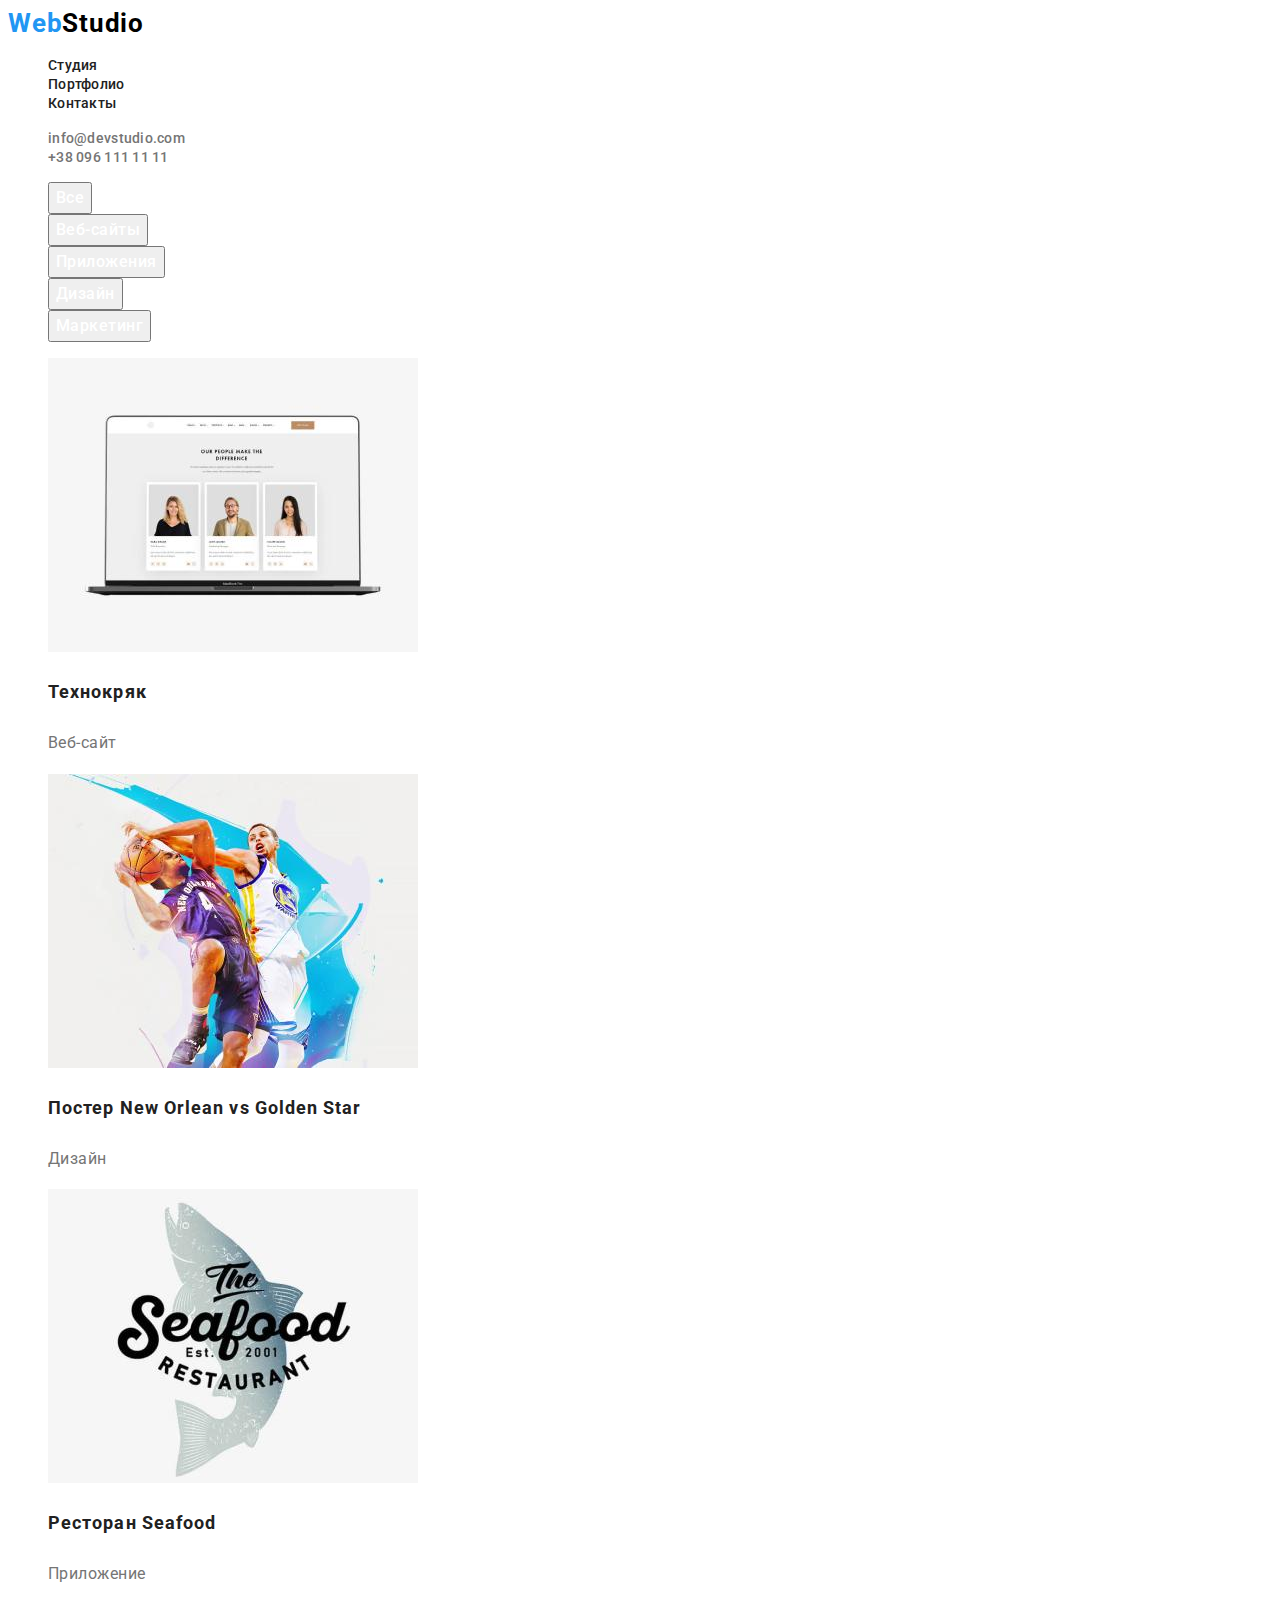
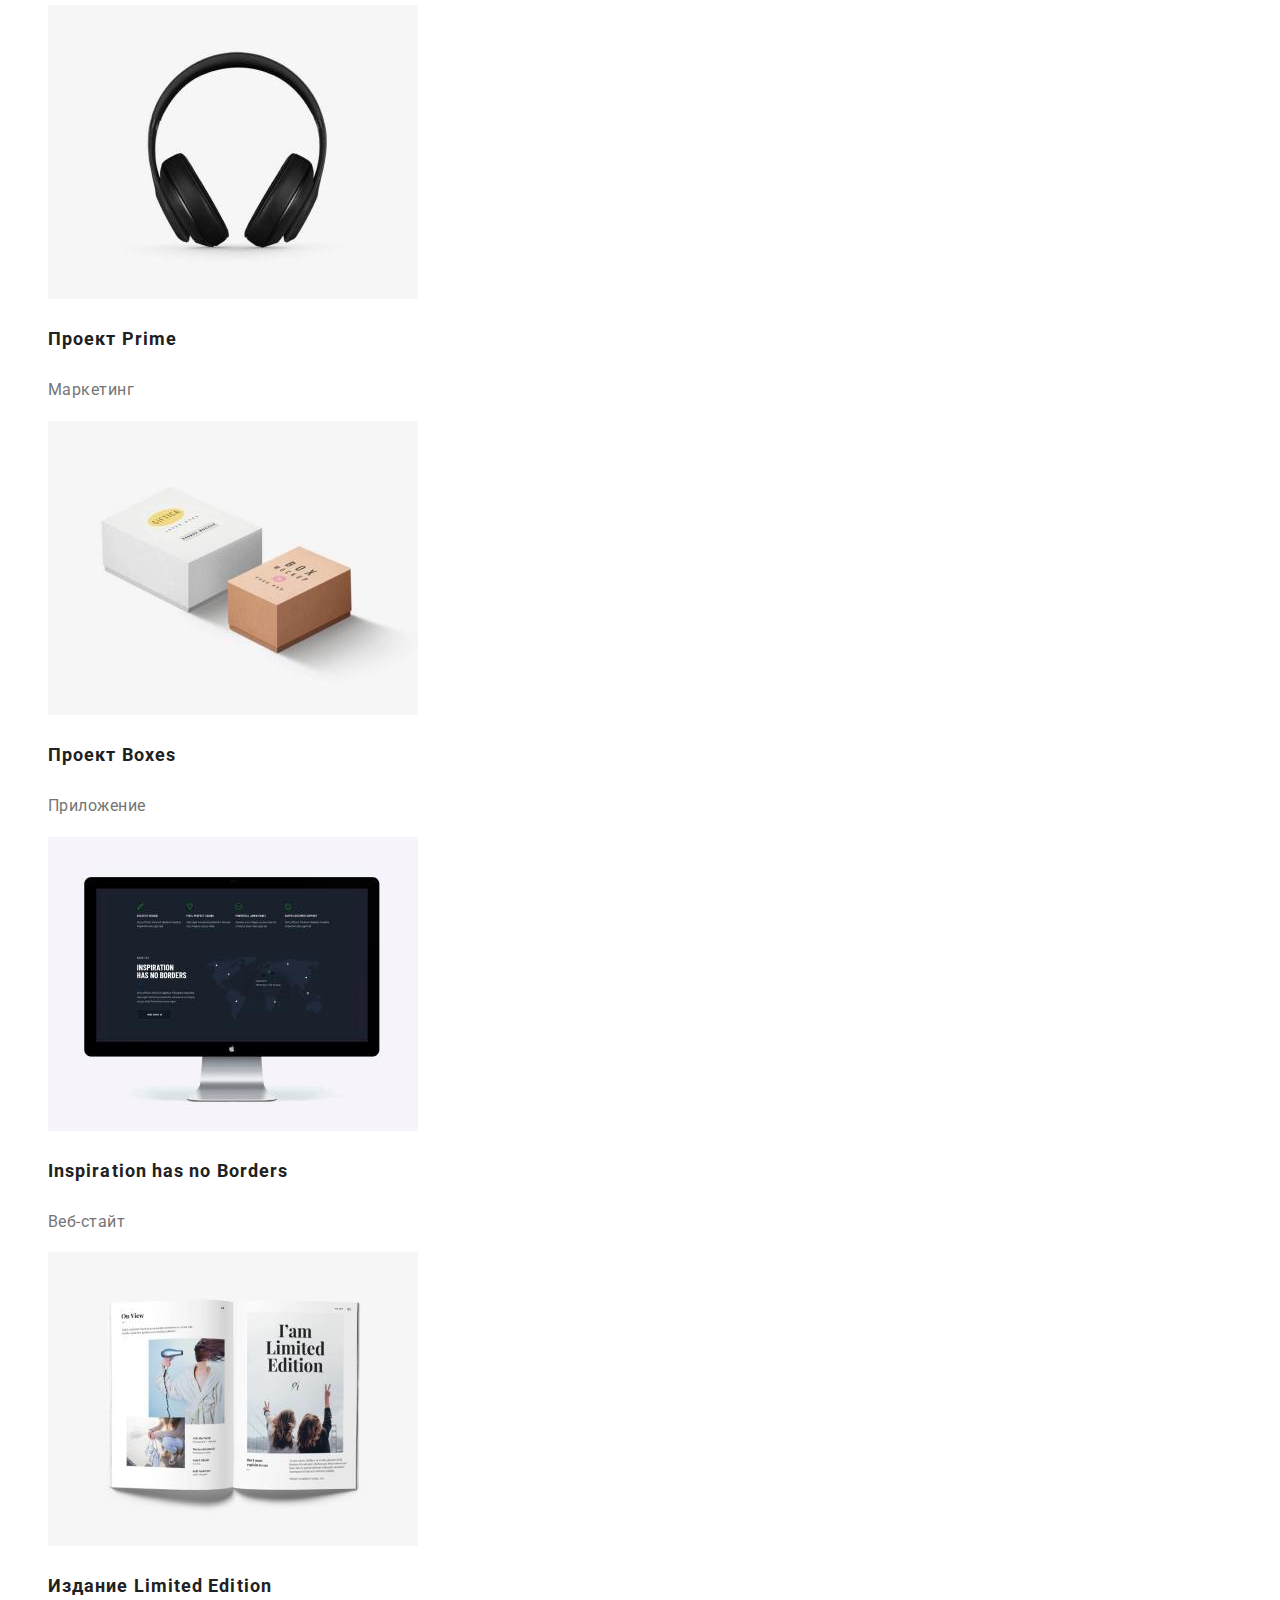
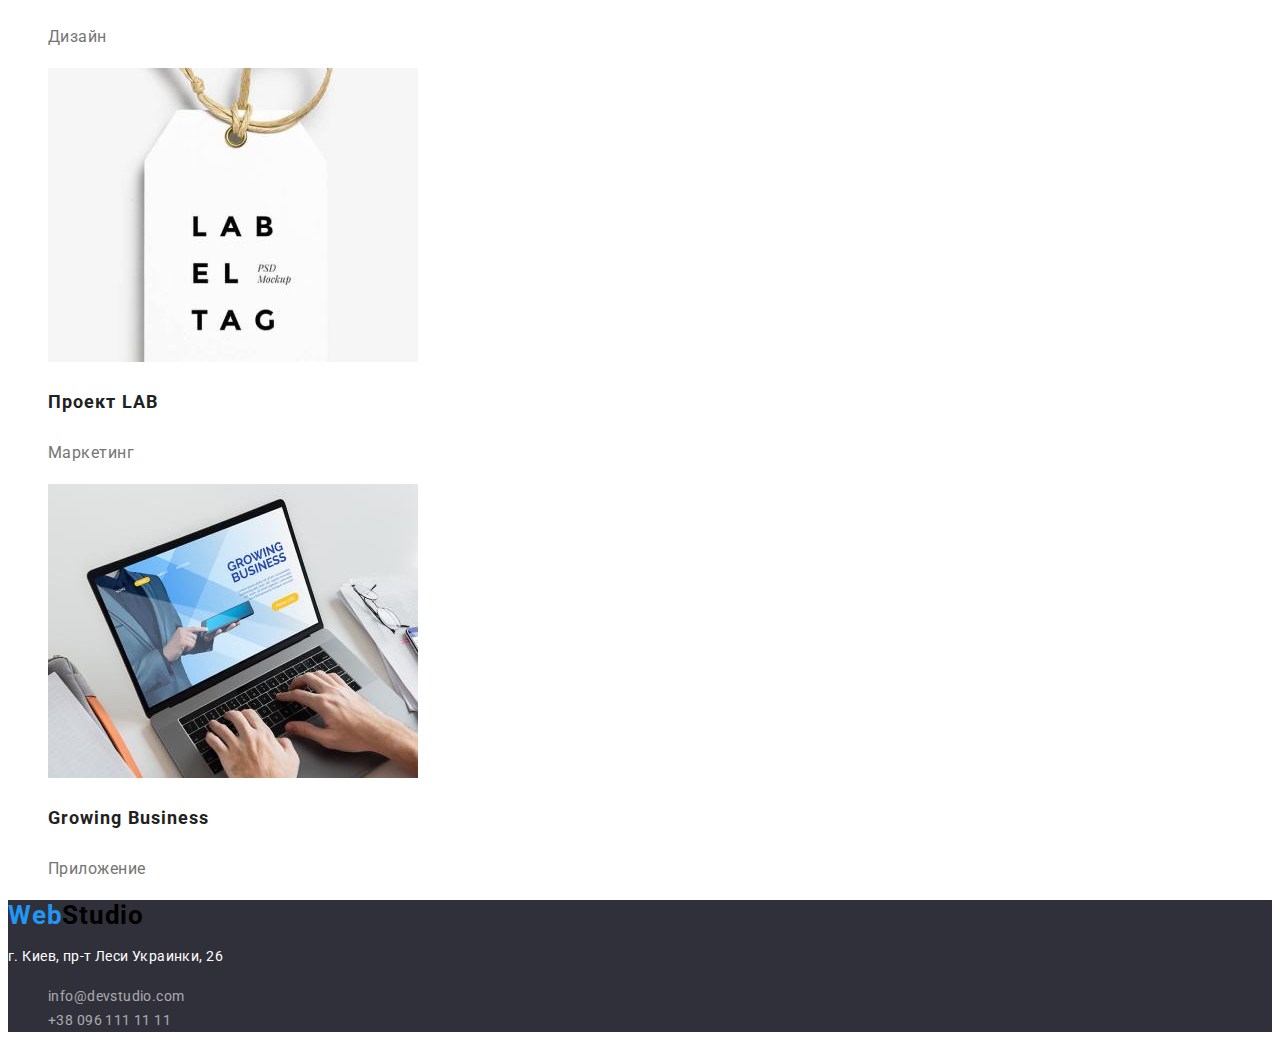
==== portfolio.html @ 6f2aebb4 "Summary" ====
<!DOCTYPE html>
<html lang="ru">
  <head>
    <meta charset="UTF-8" />
    <meta http-equiv="X-UA-Compatible" content="IE=edge" />
    <meta name="viewport" content="width=device-width, initial-scale=1.0" />
    <link rel="preconnect" href="https://fonts.googleapis.com" />
    <link rel="stylesheet" href="./css/styles.css" />
    <link rel="preconnect" href="https://fonts.gstatic.com" crossorigin />
    <link
      href="https://fonts.googleapis.com/css2?family=Raleway:wght@700&family=Roboto:wght@400;500;700;900&display=swap"
      rel="stylesheet"
    />
    <title>Effective solutions for your business</title>
  </head>
  <body>
    <!--Шапка-->
    <header class="header">
      <nav class="header-nav">
        <a href="" class="logo link">Web<span class="studio">Studio</span></a>
        <ul class="header-list list">
          <li><a href="" class="header-item link">Студия</a></li>
          <li>
            <a href="./portfolio.html" class="header-item link">Портфолио</a>
          </li>
          <li><a href="" class="header-item link">Контакты</a></li>
        </ul>
      </nav>
      <ul class="header-contact list link">
        <li>
          <a href="mailto:info@devstudio.com" class="header-tel link"
            >info@devstudio.com</a
          >
        </li>
        <li>
          <a href="tel:+380961111111" class="header-mail link"
            >+38 096 111 11 11</a
          >
        </li>
      </ul>
    </header>

    <main>
      <!--Секція Список кнопок-->
      <div class="btn-portfolio">
        <ul class="btn-list list">
          <li class="btn-item">
            <button type="button" class="all">Все</button>
          </li>
          <li class="btn-item">
            <button type="button" class="website">Веб-сайты</button>
          </li>
          <li class="btn-item">
            <button type="button" class="app">Приложения</button>
          </li>
          <li class="btn-item">
            <button type="button" class="designe">Дизайн</button>
          </li>
          <li class="btn-item">
            <button type="button" class="marketing">Маркетинг</button>
          </li>
        </ul>
      </div>

      <!-- Секція Фото -->
      <div class="portfolio-list">
        <ul class="project-list list">
          <li class="project-item">
            <img
              src="./images2/img (9).jpg"
              alt="Our people make the difference"
              width="370"
              height="294"
            />
            <h3 class="project-title">Технокряк</h3>
            <p class="project-discription">Веб-сайт</p>
          </li>
          <li class="project-item">
            <img
              src="./images2/img (1) (1).jpg"
              alt="Постер"
              width="370"
              height="294"
            />
            <h3 class="project-title">Постер New Orlean vs Golden Star</h3>
            <p class="project-discription">Дизайн</p>
          </li>
          <li class="project-item">
            <img
              src="./images2/img (2) (1).jpg"
              alt="Ресторан"
              width="370"
              height="294"
            />
            <h3 class="project-title">Ресторан Seafood</h3>
            <p class="project-discription">Приложение</p>
          </li>
          <li class="project-item">
            <img
              src="./images2/img (3) (1).jpg"
              alt="Наушники"
              width="370"
              height="294"
            />
            <h3 class="project-title">Проект Prime</h3>
            <p class="project-discription">Маркетинг</p>
          </li>
          <li class="project-item">
            <img
              src="./images2/img (4) (1).jpg"
              alt="Коробки"
              width="370"
              height="294"
            />
            <h3 class="project-title">Проект Boxes</h3>
            <p class="project-discription">Приложение</p>
          </li>
          <li class="project-item">
            <img
              src="./images2/img (5) (1).jpg"
              alt="Компьютер"
              width="370"
              height="294"
            />
            <h3 class="project-title">Inspiration has no Borders</h3>
            <p class="project-discription">Веб-стайт</p>
          </li>
          <li class="project-item">
            <img
              src="./images2/img (6) (1).jpg"
              alt="Издание"
              width="370"
              height="294"
            />
            <h3 class="project-title">Издание Limited Edition</h3>
            <p class="project-discription">Дизайн</p>
          </li>
          <li class="project-item">
            <img
              src="./images2/img (7) (1).jpg"
              alt="Этикетка"
              width="370"
              height="294"
            />
            <h3 class="project-title">Проект LAB</h3>
            <p class="project-discription">Маркетинг</p>
          </li>
          <li class="project-item">
            <img
              src="./images2/img (8) (1).jpg"
              alt="Ноут-бук"
              width="370"
              height="294"
            />
            <h3 class="project-title">Growing Business</h3>
            <p class="project-discription">Приложение</p>
          </li>
        </ul>
      </div>
    </main>

    <footer class="footer">
      <a href="" class="logo link">Web<span class="studio">Studio</span></a>
      <address class="address">
        <p class="address-location">г. Киев, пр-т Леси Украинки, 26</p>
        <ul class="footer-contacts list">
          <li>
            <a href="mailto:info@devstudio.com" class="footer-mail link"
              >info@devstudio.com</a
            >
          </li>
          <li>
            <a href="tel:+380961111111" class="footer-tel link"
              >+38 096 111 11 11</a
            >
          </li>
        </ul>
      </address>
    </footer>
  </body>
</html>
---- css/styles.css ----
:root {
  --first-title-color: #ffffff;
  --second-title-color: #212121;
  --first-btn-color: #ffffff;
  --second-btn-color: #212121;
}

body {
  font-family: Roboto, sans-serif;
}

.list {
  list-style: none;
}

.link {
  text-decoration: none;
}

/* Шапка */
.logo {
  font-family: "Raleway" sans-serif;
  font-style: normal;
  font-weight: 700;
  font-size: 26px;
  line-height: 1.19;
  letter-spacing: 0.03em;
  color: #2196f3;
}

.studio {
  color: #000000;
}

.header-item {
  font-weight: 500;
  font-size: 14px;
  line-height: 1.14;
  letter-spacing: 0.02em;
  color: #212121;
}

.header-item:hover,
.header-item:focus {
  color: #2196f3;
}
.header-tel:hover,
.header-tel:focus {
  color: #2196f3;
}
.header-mail:hover,
.header-mail:focus {
  color: #2196f3;
}

.header-tel,
.header-mail {
  font-weight: 500;
  font-size: 14px;
  line-height: 1.14;
  letter-spacing: 0.02em;
  color: #757575;
}

/* Герой */
.hero-title {
  font-weight: 900;
  font-size: 44px;
  line-height: 1.36;
  text-align: center;
  letter-spacing: 0.06em;
  text-transform: uppercase;
  color: var(--first-title-color);
}

.hero {
  background-color: #2f303a;
}

.hero-button {
  font-family: inherit;
  font-style: normal;
  font-weight: 700;
  font-size: 16px;
  line-height: 1.86;
  display: flex;
  align-items: center;
  text-align: center;
  letter-spacing: 0.06em;
  color: var(--first-btn-color);
  background: #2196f3;
  border-radius: 4px;
  cursor: pointer;
}

.hero-button:hover,
.hero-button:focus {
  color: #2196f3;
}

/* Навыки */

.visually-hidden {
  position: absolute;
  white-space: nowrap;
  width: 1px;
  height: 1px;
  overflow: hidden;
  border: 0;
  padding: 0;
  clip: rect(0 0 0 0);
  clip-path: inset(50%);
  margin: -1px;
}

.skills-title {
  font-weight: 700;
  font-size: 14px;
  line-height: 11.14;
  letter-spacing: 0.03em;
  text-transform: uppercase;
  color: #212121;
}

.skills-description {
  font-weight: 400;
  font-size: 14px;
  line-height: 1.71;
  letter-spacing: 0.03em;
  color: #757575;
}

/* Чем мы занимаемся */
.activity-title {
  font-weight: 700;
  font-size: 36px;
  line-height: 1.17;
  text-align: center;
  letter-spacing: 0.03em;
  color: var(--second-title-color);
}

/* Наша команда */
.team-title {
  font-weight: 700;
  font-size: 36px;
  line-height: 1.17;
  text-align: center;
  letter-spacing: 0.03em;
  color: var(--second-title-color);
}
.team {
  background: #f5f4fa;
}

.team-people {
  font-weight: 500;
  font-size: 16px;
  line-height: 1.19;
  text-align: center;
  letter-spacing: 0.03em;
  color: var(--second-title-color);
}

.team-position {
  font-weight: 400;
  font-size: 16px;
  line-height: 19px;
  text-align: center;
  letter-spacing: 0.03em;
  color: #757575;
}

.address-location {
  font-style: normal;
  font-weight: 400;
  font-size: 14px;
  line-height: 1.71;
  letter-spacing: 0.03em;
  color: #ffffff;
}

.footer-mail,
.footer-tel {
  font-style: normal;
  font-weight: 400;
  font-size: 14px;
  line-height: 1.71;
  letter-spacing: 0.03em;
  color: rgba(255, 255, 255, 0.6);
}

.footer {
  background: #2f303a;
}

/* Галерея */
.project-title {
  font-weight: 700;
  font-size: 18px;
  line-height: 2;
  letter-spacing: 0.06em;
  color: #212121;
}

.project-discription {
  font-weight: 400;
  font-size: 16px;
  line-height: 1.86;
  letter-spacing: 0.03em;
  color: #757575;
}

/* СТРАНИЦА 2 ПОРТФОЛИО */
.all,
.website,
.app,
.designe,
.marketing {
  font-family: inherit;
  font-style: normal;
  font-weight: 500;
  font-size: 16px;
  line-height: calc(26 / 16);
  text-align: center;
  letter-spacing: 0.03em;
  color: var(--first-btn-color);
  cursor: pointer;
}

.all:hover,
.all:focus {
  background: #2196f3;
}
.website:hover,
.website:focus {
  background: #2196f3;
}
.app:hover,
.app:focus {
  background: #2196f3;
}
.designe:hover,
.designe:focus {
  background: #2196f3;
}
.marketing:hover,
.marketing:focus {
  background: #2196f3;
}
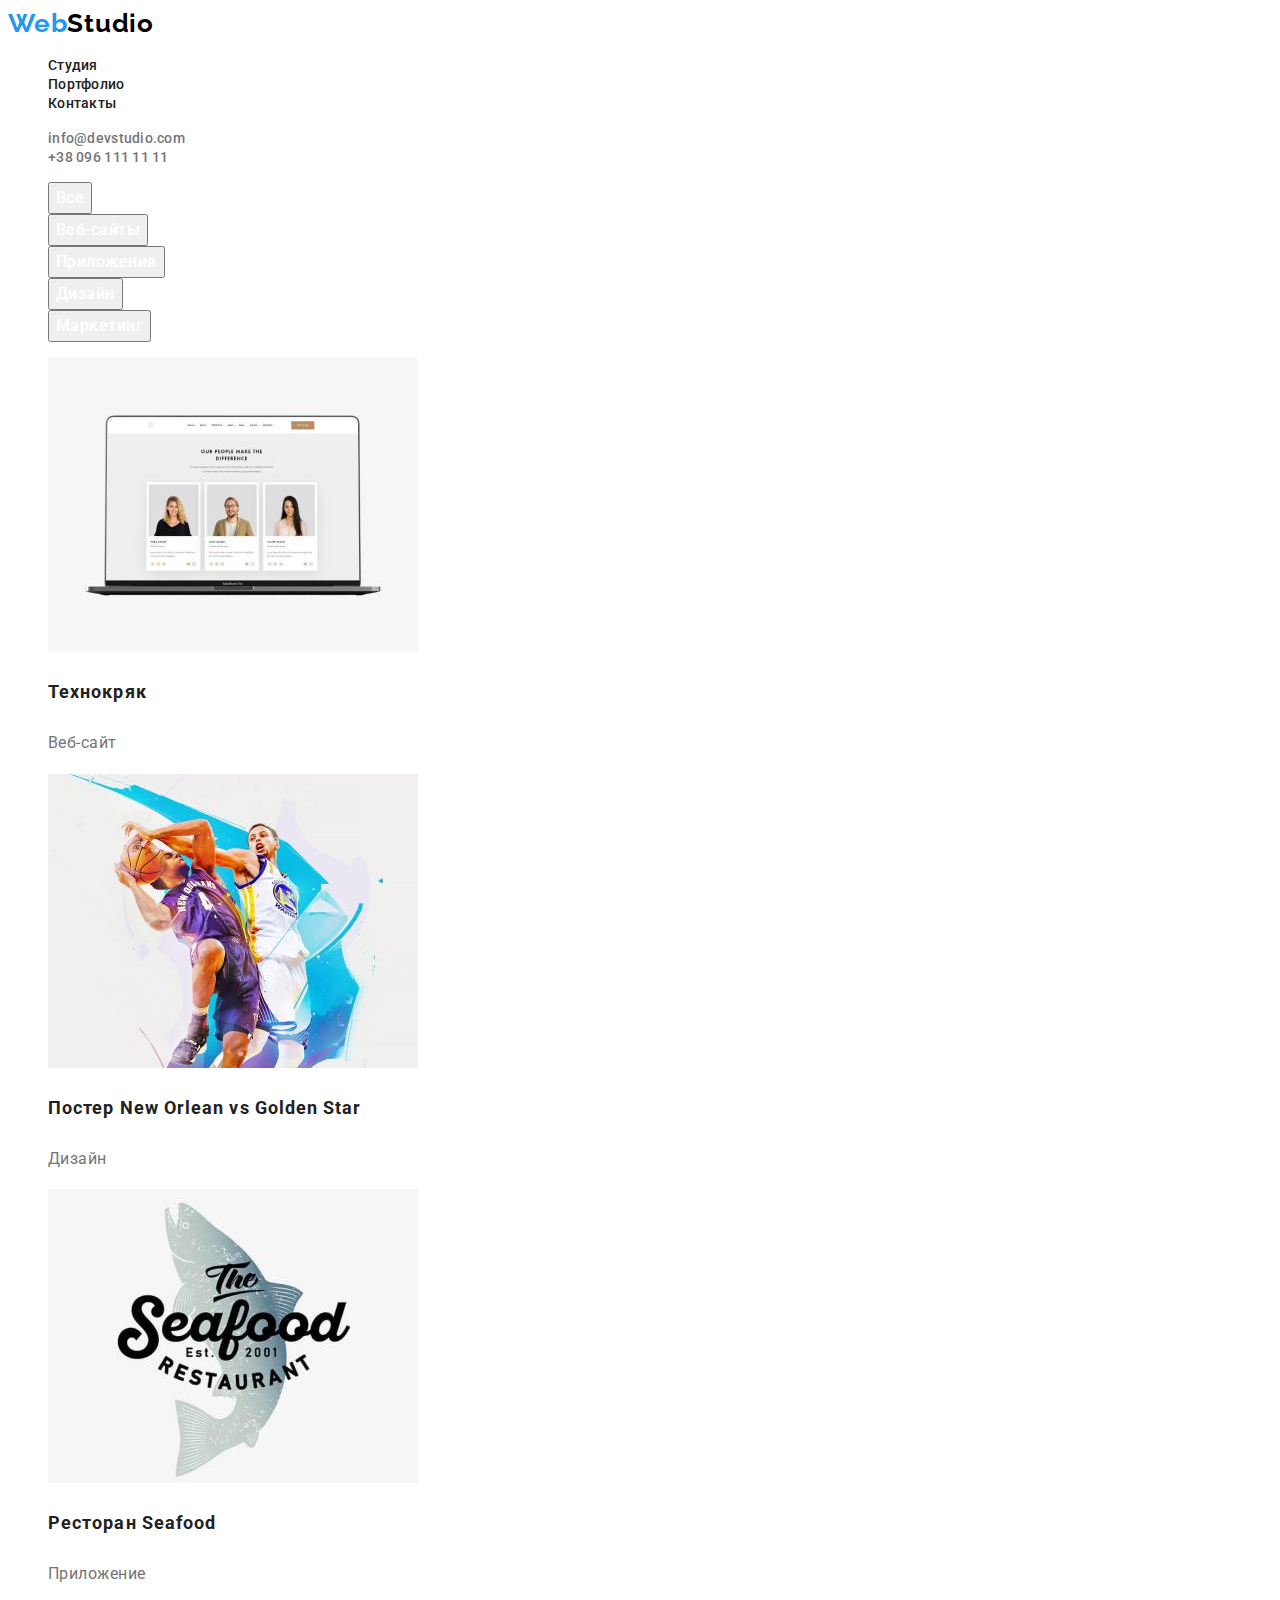
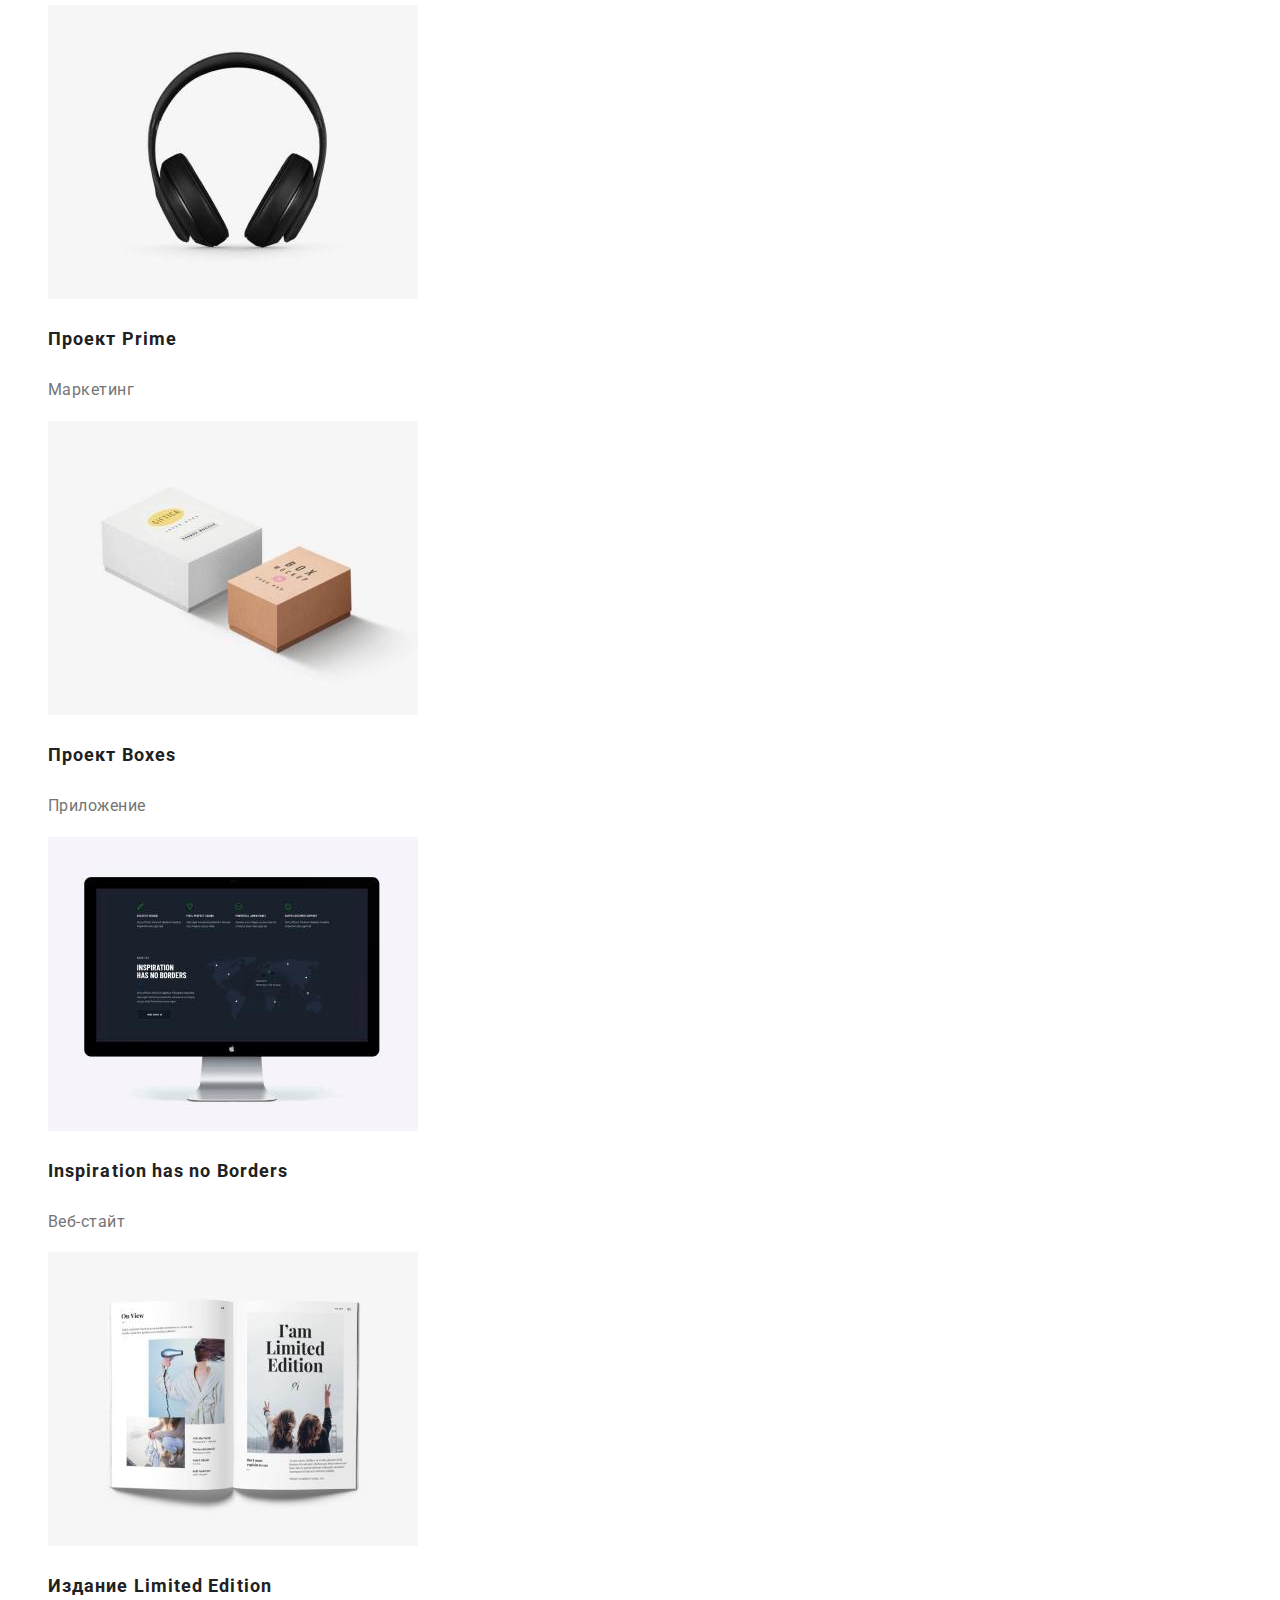
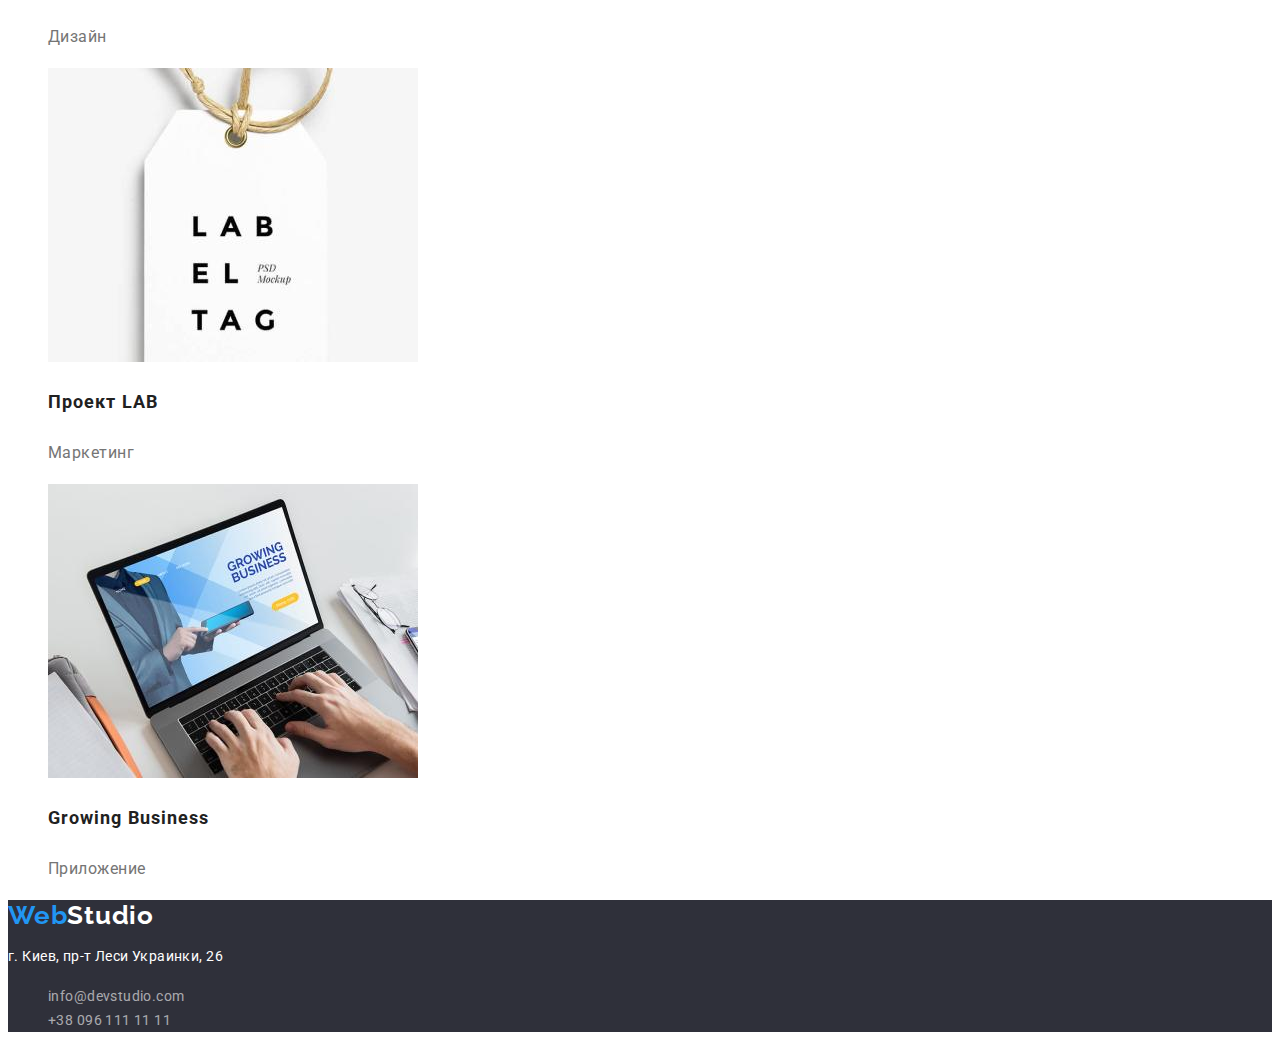
==== commit 201e76d2: "New" ====
--- a/portfolio.html
+++ b/portfolio.html
@@ -5,19 +5,19 @@
     <meta http-equiv="X-UA-Compatible" content="IE=edge" />
     <meta name="viewport" content="width=device-width, initial-scale=1.0" />
     <link rel="preconnect" href="https://fonts.googleapis.com" />
-    <link rel="stylesheet" href="./css/styles.css" />
     <link rel="preconnect" href="https://fonts.gstatic.com" crossorigin />
     <link
       href="https://fonts.googleapis.com/css2?family=Raleway:wght@700&family=Roboto:wght@400;500;700;900&display=swap"
       rel="stylesheet"
     />
+    <link rel="stylesheet" href="./css/styles.css" />
     <title>Effective solutions for your business</title>
   </head>
   <body>
     <!--Шапка-->
     <header class="header">
       <nav class="header-nav">
-        <a href="" class="logo link">Web<span class="studio">Studio</span></a>
+        <a href="" class="logo link">Web<span class="studio-footer-black">Studio</span></a>
         <ul class="header-list list">
           <li><a href="" class="header-item link">Студия</a></li>
           <li>
@@ -41,8 +41,8 @@
     </header>
 
     <main>
-      <!--Секція Список кнопок-->
-      <div class="btn-portfolio">
+      <!--Секція Список кнопок и галерея-->
+      <section class="btn-item-galery">
         <ul class="btn-list list">
           <li class="btn-item">
             <button type="button" class="all">Все</button>
@@ -60,10 +60,7 @@
             <button type="button" class="marketing">Маркетинг</button>
           </li>
         </ul>
-      </div>
-
-      <!-- Секція Фото -->
-      <div class="portfolio-list">
+      
         <ul class="project-list list">
           <li class="project-item">
             <img
@@ -156,11 +153,11 @@
             <p class="project-discription">Приложение</p>
           </li>
         </ul>
-      </div>
+      </section>
     </main>
 
     <footer class="footer">
-      <a href="" class="logo link">Web<span class="studio">Studio</span></a>
+      <a href="" class="logo link">Web<span class="studio-footer-wight">Studio</span></a>
       <address class="address">
         <p class="address-location">г. Киев, пр-т Леси Украинки, 26</p>
         <ul class="footer-contacts list">
--- a/css/styles.css
+++ b/css/styles.css
@@ -19,7 +19,7 @@
 
 /* Шапка */
 .logo {
-  font-family: "Raleway" sans-serif;
+  font-family: raleway, sans-serif;
   font-style: normal;
   font-weight: 700;
   font-size: 26px;
@@ -27,9 +27,11 @@
   letter-spacing: 0.03em;
   color: #2196f3;
 }
-
-.studio {
-  color: #000000;
+.studio-footer-black{
+    color: #000000;
+}
+.studio-footer-wight {
+    color: #FFFFFF;
 }
 
 .header-item {
@@ -116,7 +118,7 @@
 .skills-title {
   font-weight: 700;
   font-size: 14px;
-  line-height: 11.14;
+  line-height: 1.14;
   letter-spacing: 0.03em;
   text-transform: uppercase;
   color: #212121;
@@ -183,7 +185,6 @@
 .footer-mail,
 .footer-tel {
   font-style: normal;
-  font-weight: 400;
   font-size: 14px;
   line-height: 1.71;
   letter-spacing: 0.03em;
@@ -211,6 +212,18 @@
   color: #757575;
 }
 
+.studio_footer {
+    font-family: "Raleway" sans-serif;
+    font-style: normal;
+    font-weight: 700;
+    font-size: 26px;
+    line-height: 1.19;
+    letter-spacing: 0.03em;
+    color: #FFFFFF;
+}
+
+
+/* СТРАНИЦА */
 /* СТРАНИЦА 2 ПОРТФОЛИО */
 .all,
 .website,
